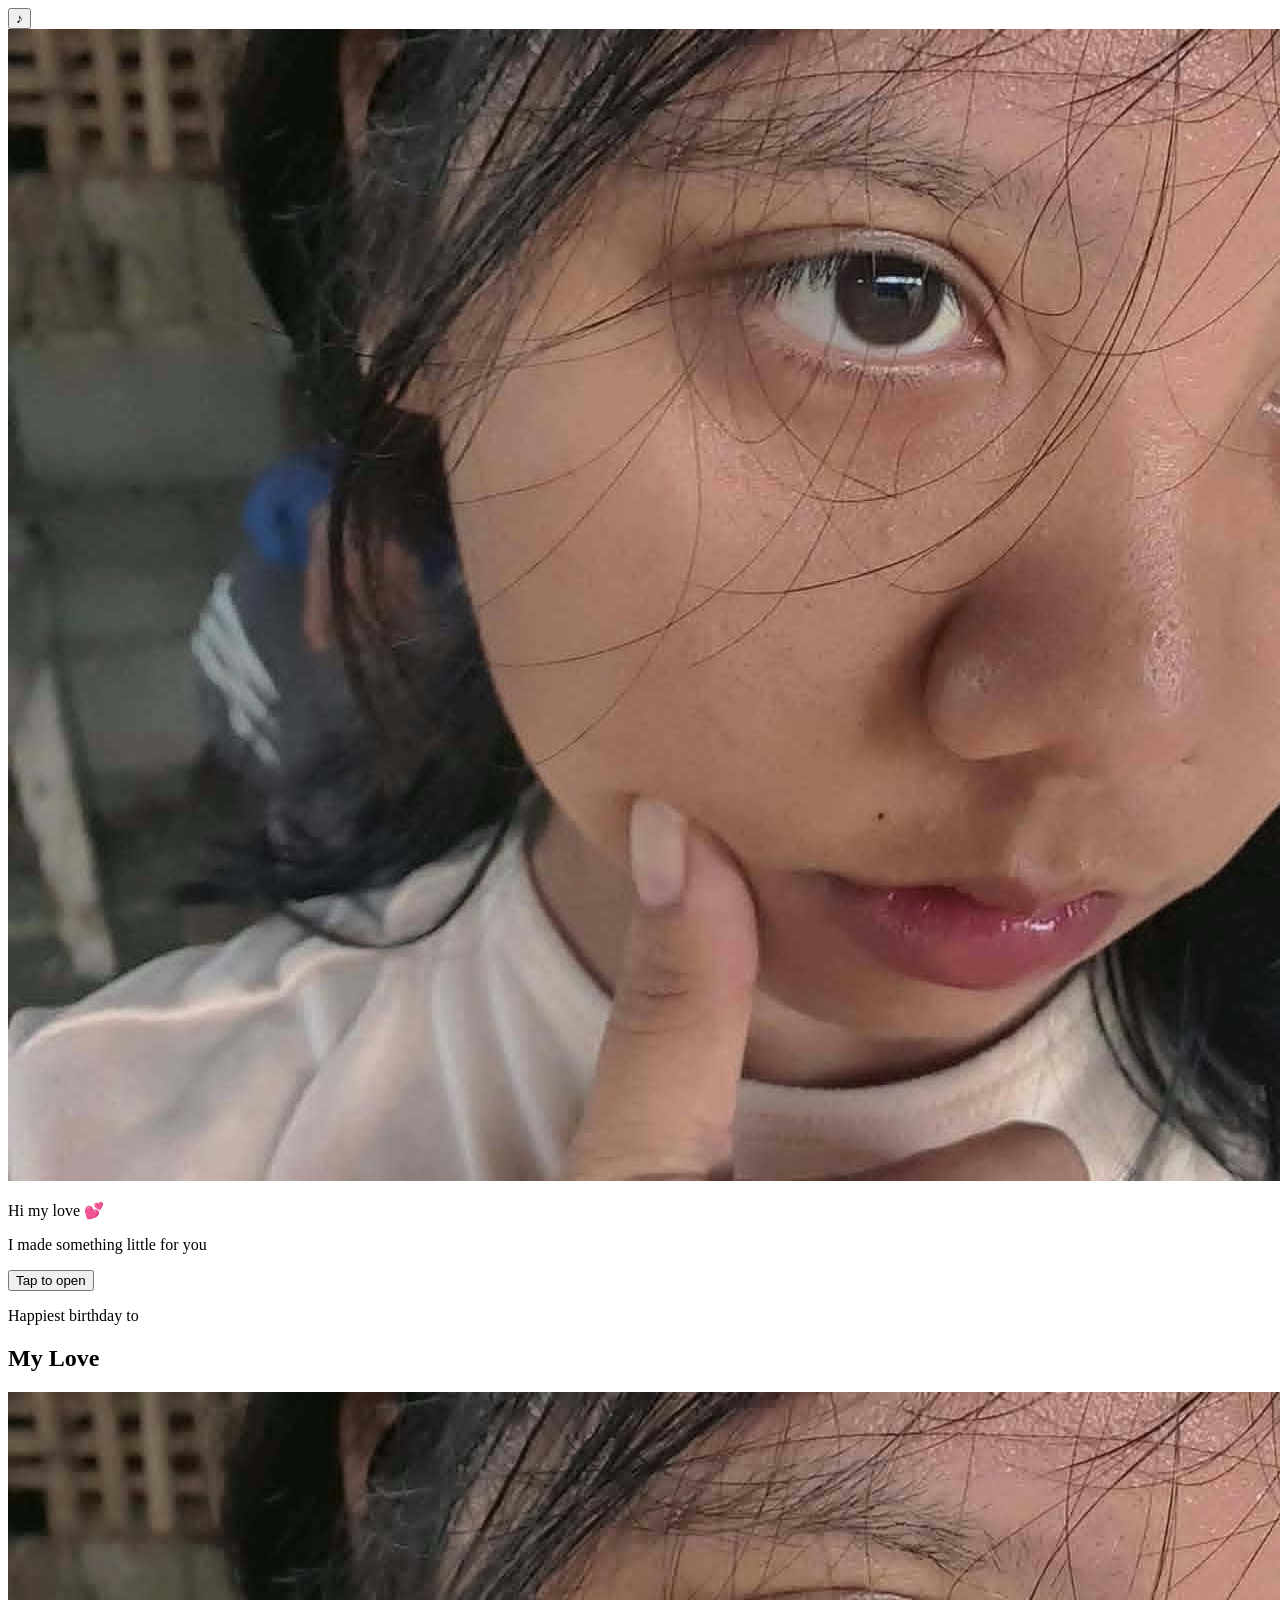
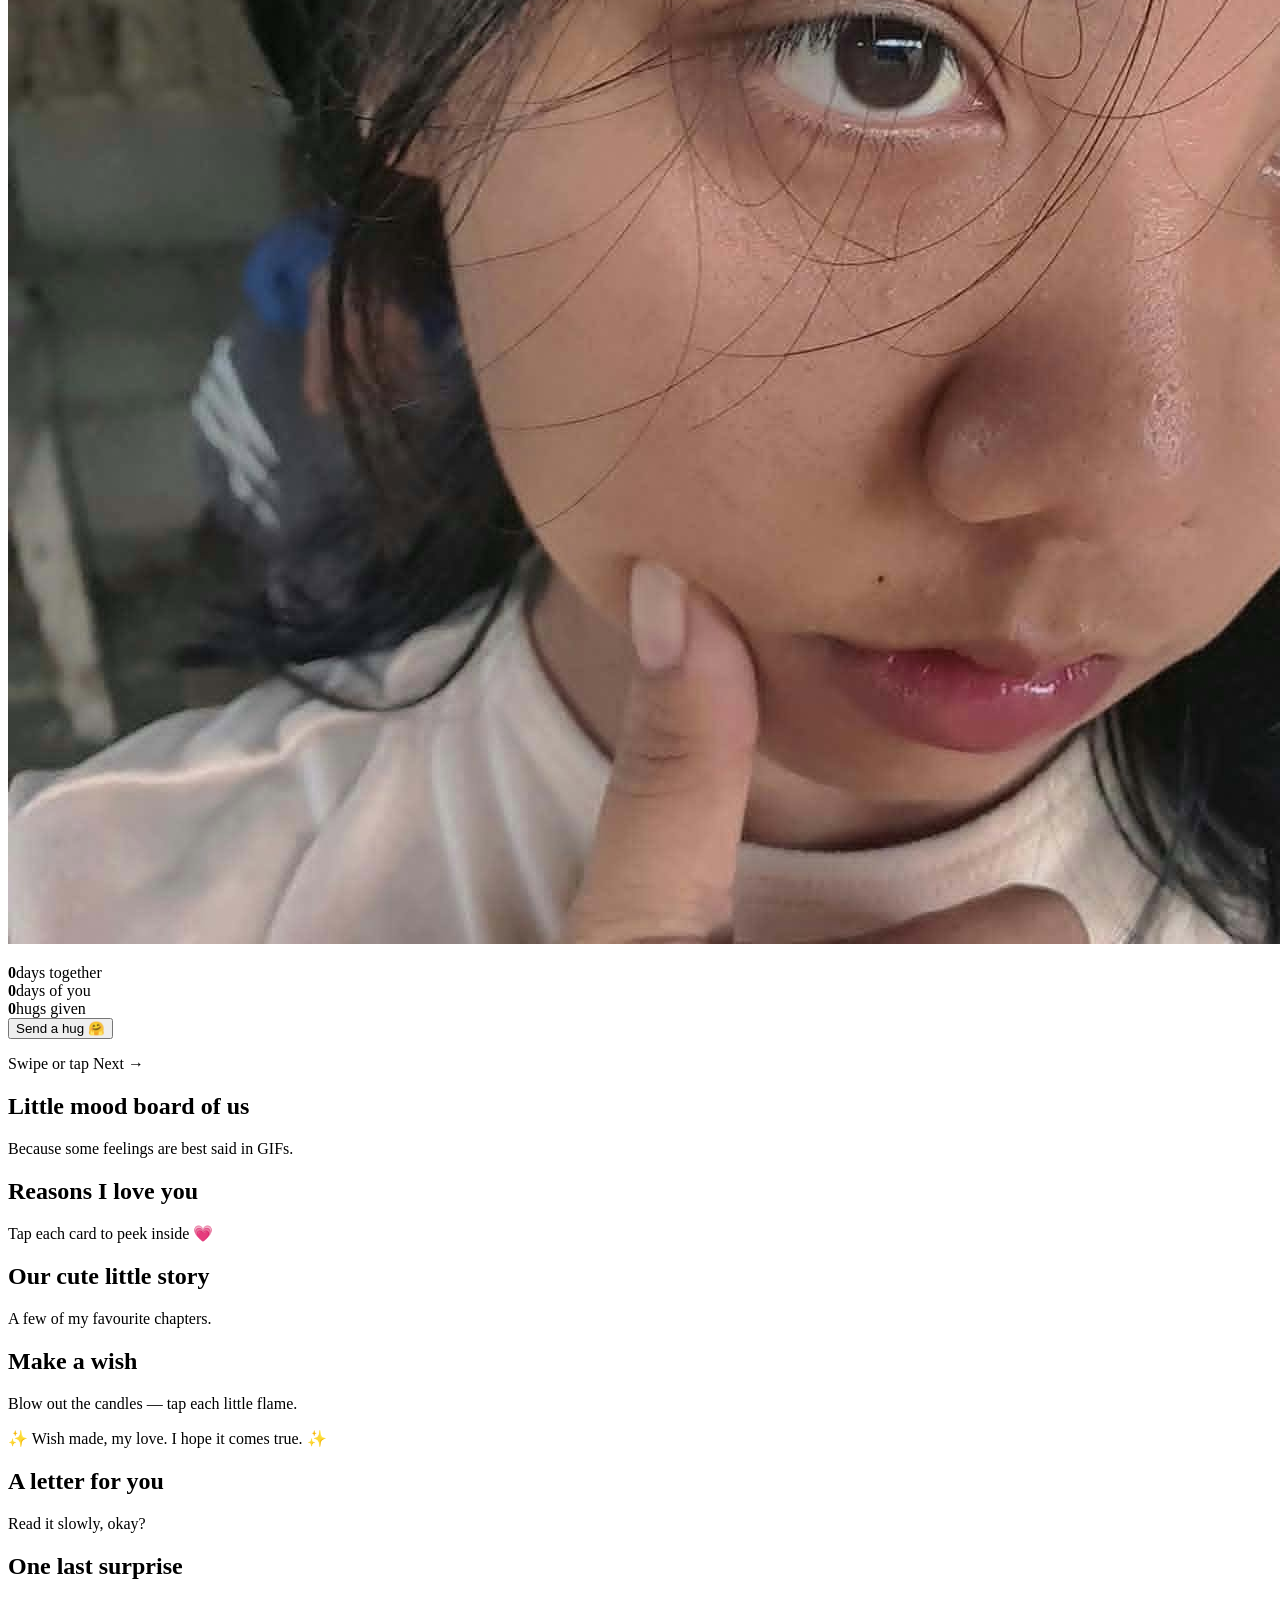
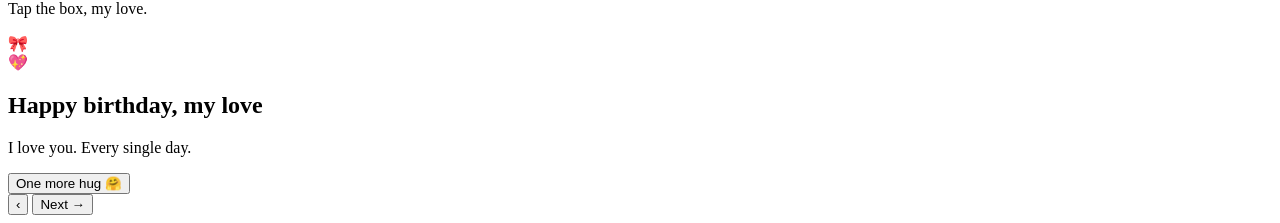
==== gift.html @ 4c9df814 "Update and rename index.html to gift.html" ====
<!DOCTYPE html>
<html lang="en">
<head>
<meta charset="UTF-8">
<meta name="viewport" content="width=device-width, initial-scale=1">
<title>Happy Birthday, My Love 💖</title>
<link rel="icon" type="image/jpeg" href="images/2.jpg">
<link rel="stylesheet" href="styles.css">
</head>
<body>

<!-- 🎵 BACKGROUND MUSIC -->
<audio id="bgMusic" loop preload="auto" src="bestpart.mp3"></audio>

<button id="musicBtn" aria-label="Toggle music">♪</button>

<div id="gate">
  <div class="gate-box">
    <!-- GATE PHOTO -->
    <div class="love-photo-wrap">
      <img src="images/1.png" alt="My Love" class="love-photo">
    </div>
    <p class="gate-title">Hi my love 💕</p>
    <p class="gate-hint">I made something little for you</p>
    <button id="openBtn">Tap to open</button>
  </div>
</div>

<div id="app">

  <section class="slide" data-slide="intro">
    <div class="slide-inner intro">
      <p class="kicker">Happiest birthday to</p>
      <h1 id="nameOut">My Love</h1>

      <div class="hero-photo">
        <div class="love-photo-wrap">
          <img src="images/1.png" alt="My Love" class="love-photo">
        </div>
      </div>

      <p class="sub" id="heroLine"></p>
      <div class="stats">
        <div class="stat"><b id="statTogether">0</b><span>days together</span></div>
        <div class="stat"><b id="statAlive">0</b><span>days of you</span></div>
        <div class="stat"><b id="statHugs">0</b><span>hugs given</span></div>
      </div>
      <button id="hugBtn">Send a hug 🤗</button>
      <p class="swipe-hint">Swipe or tap Next →</p>
    </div>
  </section>

  <section class="slide" data-slide="gifs">
    <div class="slide-inner">
      <h2>Little mood board of us</h2>
      <p class="lead">Because some feelings are best said in GIFs.</p>
      <div class="gif-strip" id="gifStrip"></div>
    </div>
  </section>

  <section class="slide" data-slide="reasons">
    <div class="slide-inner">
      <h2>Reasons I love you</h2>
      <p class="lead">Tap each card to peek inside 💗</p>
      <div class="reasons" id="reasons"></div>
    </div>
  </section>

  <section class="slide" data-slide="timeline">
    <div class="slide-inner">
      <h2>Our cute little story</h2>
      <p class="lead">A few of my favourite chapters.</p>
      <div class="timeline" id="timeline"></div>
    </div>
  </section>

  <section class="slide" data-slide="cake">
    <div class="slide-inner cake-slide">
      <h2>Make a wish</h2>
      <p class="lead">Blow out the candles — tap each little flame.</p>
      <div class="cake">
        <div class="candles">
          <div class="candle"><div class="flame"></div><div class="stick"></div></div>
          <div class="candle"><div class="flame"></div><div class="stick"></div></div>
          <div class="candle"><div class="flame"></div><div class="stick"></div></div>
          <div class="candle"><div class="flame"></div><div class="stick"></div></div>
          <div class="candle"><div class="flame"></div><div class="stick"></div></div>
        </div>
        <div class="tier top"></div>
        <div class="tier bottom"></div>
        <div class="plate"></div>
      </div>
      <p class="cake-msg" id="wishMsg">✨ Wish made, my love. I hope it comes true. ✨</p>
    </div>
  </section>

  <!-- SLIDE 6 · LETTER -->
  <section class="slide" data-slide="letter">
    <div class="slide-inner">
      <h2>A letter for you</h2>
      <p class="lead">Read it slowly, okay?</p>
      <p class="letter" id="letterText"></p>
    </div>
  </section>

  <section class="slide" data-slide="gift">
    <div class="slide-inner gift-slide">
      <h2>One last surprise</h2>
      <p class="lead">Tap the box, my love.</p>
      <div class="gift-box" id="giftBox" role="button" tabindex="0" aria-label="Open your gift">
        <div class="gift-bow">🎀</div>
        <div class="gift-body"></div>
        <div class="gift-ribbon-v"></div>
        <div class="gift-lid"></div>
        <div class="gift-ribbon-h"></div>
      </div>
      <div class="gift-reveal" id="giftReveal"></div>
    </div>
  </section>

  <section class="slide" data-slide="finale">
    <div class="slide-inner finale">
      <div class="big-heart">💖</div>
      <h2>Happy birthday, <span id="finaleName">my love</span></h2>
      <p id="finaleLine">I love you. Every single day.</p>
      <button id="moreHearts">One more hug 🤗</button>
    </div>
  </section>

</div>

<nav id="nav" aria-label="Slide navigation">
  <button id="prevBtn" aria-label="Previous slide">‹</button>
  <button id="nextBtn">Next →</button>
</nav>

<script src="script.js"></script>
</body>
</html>
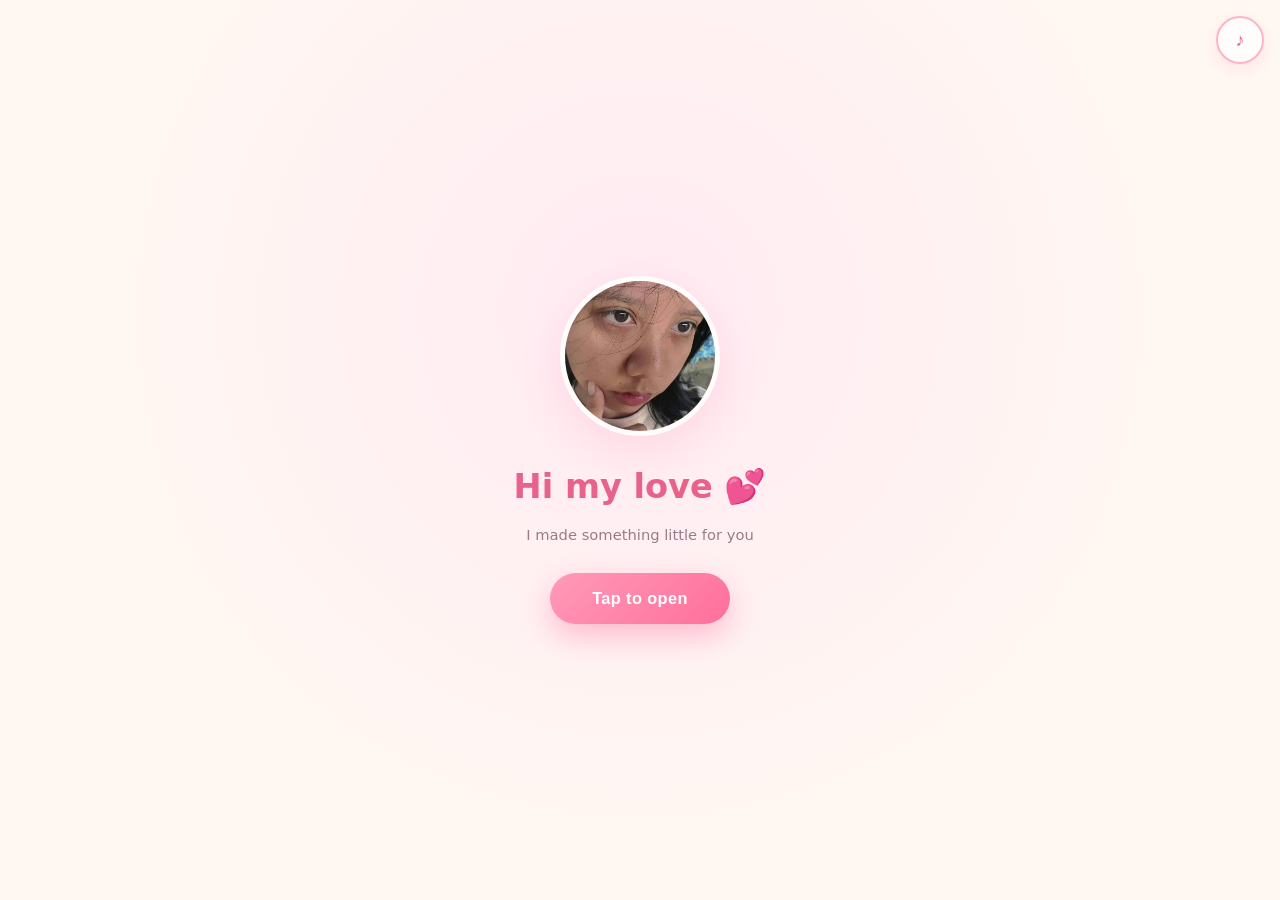
==== commit 09cde6ab: "Update stylesheet and script references in gift.html" ====
--- a/gift.html
+++ b/gift.html
@@ -5,7 +5,7 @@
 <meta name="viewport" content="width=device-width, initial-scale=1">
 <title>Happy Birthday, My Love 💖</title>
 <link rel="icon" type="image/jpeg" href="images/2.jpg">
-<link rel="stylesheet" href="styles.css">
+<link rel="stylesheet" href="gift.css">
 </head>
 <body>
 
@@ -134,6 +134,6 @@
   <button id="nextBtn">Next →</button>
 </nav>
 
-<script src="script.js"></script>
+<script src="gift.js"></script>
 </body>
 </html>
--- a/gift.css
+++ b/gift.css
@@ -0,0 +1,283 @@
+:root{
+  --cream:#fff8f2; --pink:#ffb3c7; --hot:#ff7aa2; --deep:#e8628c;
+  --lav:#cbb8f7; --mint:#b8ecd7; --butter:#ffe6a7;
+  --ink:#6b4c5a; --ink-soft:#9a7b88; --white:#fffdfb;
+  --shadow:0 14px 40px rgba(255,122,162,.18);
+  --shadow-sm:0 6px 18px rgba(255,122,162,.14);
+}
+*{margin:0;padding:0;box-sizing:border-box}
+html{scroll-behavior:smooth}
+body{
+  font-family:'Segoe UI','Quicksand',system-ui,-apple-system,sans-serif;
+  color:var(--ink);
+  background:
+    radial-gradient(circle at 12% 8%, #ffe9f0 0%, transparent 45%),
+    radial-gradient(circle at 88% 12%, #efe6ff 0%, transparent 42%),
+    radial-gradient(circle at 50% 100%, #e7fbf2 0%, transparent 55%),
+    var(--cream);
+  min-height:100vh; overflow:hidden; line-height:1.7;
+}
+
+
+.float-heart{position:fixed;pointer-events:none;z-index:120;animation:floatUp linear forwards;will-change:transform,opacity}
+@keyframes floatUp{
+  0%{transform:translate(0,0) scale(.5);opacity:0}
+  18%{opacity:1}
+  100%{transform:translate(var(--dx,0),-230px) scale(1.15);opacity:0}
+}
+
+#musicBtn{
+  position:fixed;top:16px;right:16px;z-index:95;
+  width:48px;height:48px;border-radius:50%;
+  background:var(--white); border:2px solid var(--pink);
+  color:var(--deep); font-size:1.15rem; cursor:pointer;
+  box-shadow:var(--shadow-sm);
+  transition:transform .22s, background .22s;
+}
+#musicBtn:hover{transform:scale(1.1) rotate(8deg)}
+#musicBtn.on{background:var(--hot);border-color:var(--hot);color:#fff}
+
+#gate{
+  position:fixed;inset:0;z-index:80;display:grid;place-items:center;padding:24px;
+  background:radial-gradient(circle at 50% 35%, #ffeaf2 0%, #fff8f2 65%);
+  transition:opacity .8s ease, visibility .8s;
+}
+#gate.hide{opacity:0;visibility:hidden}
+.gate-box{text-align:center;animation:bob 3s ease-in-out infinite}
+.gate-title{font-size:clamp(1.5rem,5vw,2.1rem);font-weight:800;color:var(--deep);margin:22px 0 6px}
+.gate-hint{color:var(--ink-soft);font-size:.92rem;margin-bottom:26px}
+#openBtn{
+  padding:16px 42px;border-radius:999px;border:none;cursor:pointer;
+  font-size:1.02rem;font-weight:800;letter-spacing:.4px;color:#fff;
+  background:linear-gradient(135deg,#ff9ab8,#ff6f9c);
+  box-shadow:0 12px 30px rgba(255,111,156,.42);
+  transition:transform .2s, box-shadow .2s;
+}
+#openBtn:hover{transform:translateY(-4px) scale(1.03);box-shadow:0 18px 40px rgba(255,111,156,.55)}
+
+.love-photo-wrap{
+  display: flex;
+  justify-content: center;
+  align-items: center;
+  margin: 0 auto;
+}
+.love-photo{
+  width: 160px;
+  height: 160px;
+  object-fit: cover;
+  border-radius: 50%;
+  border: 5px solid var(--white);
+  box-shadow: var(--shadow);
+  background: #ffeaf2;
+  transition: transform .3s;
+}
+.love-photo:hover{transform: scale(1.05) rotate(3deg)}
+
+@keyframes bob{0%,100%{transform:translateY(0)}50%{transform:translateY(-10px)}}
+
+#app{position:fixed;inset:0;overflow:hidden}
+.slide{
+  position:absolute;inset:0;
+  padding:64px 22px 140px;
+  overflow-y:auto;-webkit-overflow-scrolling:touch;
+  display:flex;flex-direction:column;
+  opacity:0;visibility:hidden;
+  transform:translateY(28px) scale(.98);
+  transition:opacity .55s ease, transform .55s ease, visibility .55s;
+  pointer-events:none;
+}
+.slide.active{
+  opacity:1;visibility:visible;transform:none;pointer-events:auto;
+}
+.slide-inner{
+  max-width:860px;width:100%;
+  margin:auto;
+  padding:10px 0;
+}
+
+h2{
+  font-size:clamp(1.45rem,4.2vw,2rem);margin-bottom:8px;
+  color:var(--deep);font-weight:800;letter-spacing:-.3px;
+}
+.lead{color:var(--ink-soft);font-size:.95rem;margin-bottom:28px}
+
+.intro{text-align:center}
+.intro .kicker{color:var(--hot);letter-spacing:3px;text-transform:uppercase;font-size:.72rem;font-weight:700;margin-bottom:12px}
+.intro h1{
+  font-size:clamp(2rem,7vw,3.4rem);line-height:1.15;font-weight:900;
+  background:linear-gradient(120deg,#ff7aa2,#cbb8f7 55%,#7fd8b8);
+  -webkit-background-clip:text;background-clip:text;color:transparent;
+  filter:drop-shadow(0 6px 18px rgba(255,122,162,.25));
+}
+.intro p.sub{color:var(--ink-soft);max-width:520px;margin:16px auto 0;font-size:1rem}
+.hero-photo{margin:32px 0 16px; animation:bob 3.5s ease-in-out infinite;}
+
+.stats{display:flex;flex-wrap:wrap;gap:12px;justify-content:center;margin-top:28px}
+.stat{background:var(--white);border:2px solid #ffe4ec;border-radius:22px;padding:14px 22px;min-width:120px;box-shadow:var(--shadow-sm)}
+.stat b{display:block;font-size:1.45rem;color:var(--deep);font-weight:900}
+.stat span{font-size:.68rem;color:var(--ink-soft);letter-spacing:1px;text-transform:uppercase;font-weight:700}
+
+#hugBtn{
+  margin-top:26px;
+  padding:14px 36px;border-radius:999px;border:2px solid var(--pink);
+  background:var(--white);color:var(--deep);font-size:.98rem;font-weight:800;cursor:pointer;
+  box-shadow:var(--shadow-sm); transition:transform .18s, background .18s, color .18s;
+}
+#hugBtn:hover{background:var(--hot);color:#fff;transform:translateY(-3px) scale(1.04)}
+#hugBtn:active{transform:scale(.96)}
+
+.swipe-hint{
+  margin-top:22px;font-size:.78rem;color:var(--ink-soft);
+  letter-spacing:.5px;opacity:.85;
+  animation:gentleBounce 2.4s ease-in-out infinite;
+}
+@keyframes gentleBounce{0%,100%{transform:translateX(0)}50%{transform:translateX(6px)}}
+
+.gif-strip{display:grid;grid-template-columns:repeat(auto-fit,minmax(140px,1fr));gap:14px}
+.gif-box{
+  position:relative;width:100%;aspect-ratio:1/1;
+  border-radius:24px;overflow:hidden;
+  background:linear-gradient(150deg,#ffeaf2,#f3ecff);
+  border:3px solid var(--white);
+  box-shadow:var(--shadow-sm);
+  transition:transform .28s;
+}
+.gif-box:hover{transform:translateY(-6px) rotate(-2deg)}
+.gif-box img{width:100%;height:100%;object-fit:cover;display:block}
+.gif-fallback{display:none;width:100%;height:100%;place-items:center;font-size:3rem;animation:stickerPop 1.6s ease-in-out infinite}
+.gif-box.failed img{display:none}
+.gif-box.failed .gif-fallback{display:grid}
+@keyframes stickerPop{0%,100%{transform:scale(1) rotate(-4deg)}50%{transform:scale(1.14) rotate(4deg)}}
+
+.reasons{display:grid;grid-template-columns:repeat(auto-fit,minmax(150px,1fr));gap:14px}
+.flip{perspective:1000px;height:150px;cursor:pointer;outline:none}
+.flip-inner{position:relative;width:100%;height:100%;transform-style:preserve-3d;transition:transform .7s cubic-bezier(.4,.2,.2,1)}
+.flip.flipped .flip-inner{transform:rotateY(180deg)}
+.flip-front,.flip-back{
+  position:absolute;inset:0;border-radius:22px;padding:14px;
+  display:grid;place-items:center;text-align:center;
+  backface-visibility:hidden;-webkit-backface-visibility:hidden;
+}
+.flip-front{background:linear-gradient(150deg,#fff0f6,#f7efff);border:3px solid var(--white);box-shadow:var(--shadow-sm);font-size:2.2rem}
+.flip-back{background:linear-gradient(150deg,#ff9ab8,#c9a8f5);transform:rotateY(180deg);font-size:.84rem;line-height:1.5;color:#fff;font-weight:600;box-shadow:var(--shadow-sm)}
+.flip:focus-visible .flip-front{box-shadow:0 0 0 4px var(--pink)}
+
+.timeline{position:relative;padding-left:32px}
+.timeline::before{content:'';position:absolute;left:7px;top:12px;bottom:12px;width:3px;border-radius:3px;background:linear-gradient(var(--pink),var(--lav),var(--mint),transparent)}
+.tl-item{position:relative;margin-bottom:18px}
+.tl-dot{position:absolute;left:-32px;top:14px;width:17px;height:17px;border-radius:50%;background:var(--butter);border:3px solid var(--white);box-shadow:0 0 0 3px rgba(255,182,193,.35)}
+.tl-card{background:var(--white);border:2px solid #ffeaf2;border-radius:22px;padding:14px 20px;box-shadow:var(--shadow-sm);transition:transform .3s, border-color .3s}
+.tl-card:hover{transform:translateX(7px);border-color:var(--pink)}
+.tl-year{font-size:.7rem;letter-spacing:2px;color:var(--hot);text-transform:uppercase;font-weight:800}
+.tl-card h3{font-size:1rem;margin:4px 0 5px;color:var(--deep)}
+.tl-card p{font-size:.88rem;color:var(--ink-soft)}
+
+.cake-slide{text-align:center}
+.cake{position:relative;width:250px;margin:8px auto 0;padding-top:84px}
+.candles{position:absolute;top:0;left:0;right:0;height:84px;display:flex;justify-content:center;align-items:flex-end;gap:24px}
+.candle{display:flex;flex-direction:column;align-items:center;cursor:pointer}
+.stick{width:13px;height:50px;border-radius:5px;background:repeating-linear-gradient(45deg,#fff 0 6px,#ffa8c4 6px 12px);transition:filter .3s}
+.flame{width:15px;height:21px;margin-bottom:3px;background:radial-gradient(circle at 50% 75%,#fff 0%,#ffd166 42%,#ff9a3c 88%);border-radius:50% 50% 50% 50% / 65% 65% 35% 35%;box-shadow:0 0 20px 7px rgba(255,190,90,.55);animation:flicker .9s infinite alternate;transition:opacity .4s, transform .4s}
+@keyframes flicker{from{transform:scale(1) translateY(0);opacity:1}to{transform:scale(1.12,.94) translateY(-2px);opacity:.85}}
+.candle.out .flame{opacity:0;transform:scale(.2) translateY(-12px);animation:none}
+.candle.out .stick{filter:brightness(.6) saturate(.5)}
+.tier{border-radius:16px 16px 10px 10px;position:relative}
+.tier.top{height:58px;width:64%;margin:0 auto;background:linear-gradient(#ffd3e2,#ffa8c4)}
+.tier.bottom{height:66px;width:100%;margin-top:-2px;background:linear-gradient(#ffeec9,#ffd98f)}
+.plate{width:112%;margin-left:-6%;height:14px;border-radius:0 0 26px 26px;background:#ffe4ec}
+.cake-msg{margin-top:24px;color:var(--deep);font-weight:800;font-size:1.02rem;opacity:0;transform:translateY(12px);transition:.7s}
+.cake-msg.show{opacity:1;transform:none}
+
+.letter{
+  background:var(--white);border:3px solid #ffeaf2;border-radius:26px;
+  padding:26px 24px;font-size:.98rem;line-height:1.85;white-space:pre-wrap;
+  min-height:120px;box-shadow:var(--shadow);color:var(--ink);
+}
+.letter::after{content:'▍';color:var(--hot);animation:blink 1s steps(1) infinite}
+.letter.done::after{content:''}
+@keyframes blink{50%{opacity:0}}
+
+.gift-slide{text-align:center}
+.gift-box{width:140px;height:140px;margin:10px auto 0;position:relative;cursor:pointer;transition:transform .35s}
+.gift-box:hover{transform:translateY(-8px) rotate(-3deg)}
+.gift-box.opened{transform:scale(.85);opacity:.3;pointer-events:none}
+.gift-body{position:absolute;bottom:0;width:100%;height:102px;border-radius:14px;background:linear-gradient(150deg,#ffa8c4,#e8628c);box-shadow:0 18px 40px rgba(255,122,162,.35)}
+.gift-lid{position:absolute;top:12px;left:-8px;width:calc(100% + 16px);height:32px;border-radius:10px;background:linear-gradient(150deg,#ffc2d6,#ff8fb2)}
+.gift-ribbon-v{position:absolute;bottom:0;left:50%;transform:translateX(-50%);width:18px;height:102px;background:var(--butter)}
+.gift-ribbon-h{position:absolute;top:12px;left:-8px;width:calc(100% + 16px);height:32px;background:linear-gradient(90deg,transparent 41%,var(--butter) 41%,var(--butter) 59%,transparent 59%)}
+.gift-bow{position:absolute;top:-20px;left:50%;transform:translateX(-50%);font-size:2rem;filter:drop-shadow(0 4px 10px rgba(232,98,140,.3));animation:bob 2.4s ease-in-out infinite}
+.gift-reveal{
+  max-width:540px;margin:28px auto 0;padding:22px 24px;
+  background:var(--white);border:3px solid var(--butter);border-radius:24px;
+  font-size:.98rem;font-weight:600;box-shadow:var(--shadow);
+  opacity:0;transform:translateY(16px);transition:.7s;pointer-events:none;
+}
+.gift-reveal.show{opacity:1;transform:none}
+
+.finale{text-align:center}
+.big-heart{
+  font-size:5.5rem;
+  animation:heartPulse 1.6s ease-in-out infinite;
+  filter:drop-shadow(0 12px 30px rgba(255,122,162,.4));
+  margin-bottom:10px;
+}
+@keyframes heartPulse{0%,100%{transform:scale(1)}50%{transform:scale(1.12)}}
+.finale h2{font-size:clamp(1.6rem,5vw,2.2rem)}
+.finale p{color:var(--ink-soft);max-width:460px;margin:10px auto 0}
+#moreHearts{
+  margin-top:26px;
+  padding:14px 36px;border-radius:999px;border:2px solid var(--pink);
+  background:var(--white);color:var(--deep);font-size:.98rem;font-weight:800;cursor:pointer;
+  box-shadow:var(--shadow-sm); transition:transform .18s, background .18s, color .18s;
+}
+#moreHearts:hover{background:var(--hot);color:#fff;transform:translateY(-3px) scale(1.04)}
+
+#nav{
+  position:fixed;left:50%;bottom:18px;transform:translateX(-50%);
+  z-index:60;display:flex;align-items:center;gap:12px;
+  padding:9px 12px;
+  background:rgba(255,253,251,.9);
+  border:2px solid #ffe4ec;border-radius:999px;
+  box-shadow:var(--shadow);
+  backdrop-filter:blur(12px);
+  opacity:0;visibility:hidden;
+  transition:opacity .5s, visibility .5s;
+  max-width:calc(100% - 24px);
+}
+body.open #nav{opacity:1;visibility:visible}
+#nav button{border:none;cursor:pointer;border-radius:999px;font-weight:800;font-family:inherit}
+#prevBtn{
+  width:38px;height:38px;font-size:1.3rem;flex-shrink:0;
+  background:#fff;color:var(--ink-soft);
+  border:2px solid #ffe4ec;
+  transition:background .2s, color .2s;
+}
+#prevBtn:hover:not(:disabled){background:#ffeaf2;color:var(--deep)}
+#prevBtn:disabled{opacity:.35;cursor:not-allowed}
+#nextBtn{
+  padding:10px 22px;flex-shrink:0;
+  background:linear-gradient(135deg,#ff9ab8,#ff6f9c);
+  color:#fff;font-size:.92rem;
+  box-shadow:0 8px 20px rgba(255,111,156,.35);
+  transition:transform .18s, box-shadow .18s;
+  white-space:nowrap;
+}
+#nextBtn:hover{transform:translateY(-2px);box-shadow:0 12px 26px rgba(255,111,156,.45)}
+#nextBtn:active{transform:scale(.96)}
+
+@media (max-width:520px){
+  #nav{gap:8px;padding:8px 10px;bottom:12px}
+  #nextBtn{padding:9px 16px;font-size:.85rem}
+  #prevBtn{width:34px;height:34px;font-size:1.15rem}
+  .slide{padding:56px 16px 130px}
+  .reasons{grid-template-columns:repeat(2,1fr)}
+  .flip{height:140px}
+  .flip-front{font-size:1.9rem}
+  .flip-back{font-size:.76rem;padding:10px}
+  .love-photo{width: 130px; height: 130px;}
+}
+
+@media (prefers-reduced-motion: reduce){
+  *{animation:none!important;transition-duration:.01ms!important}
+  .slide{opacity:1;visibility:visible;transform:none}
+}
